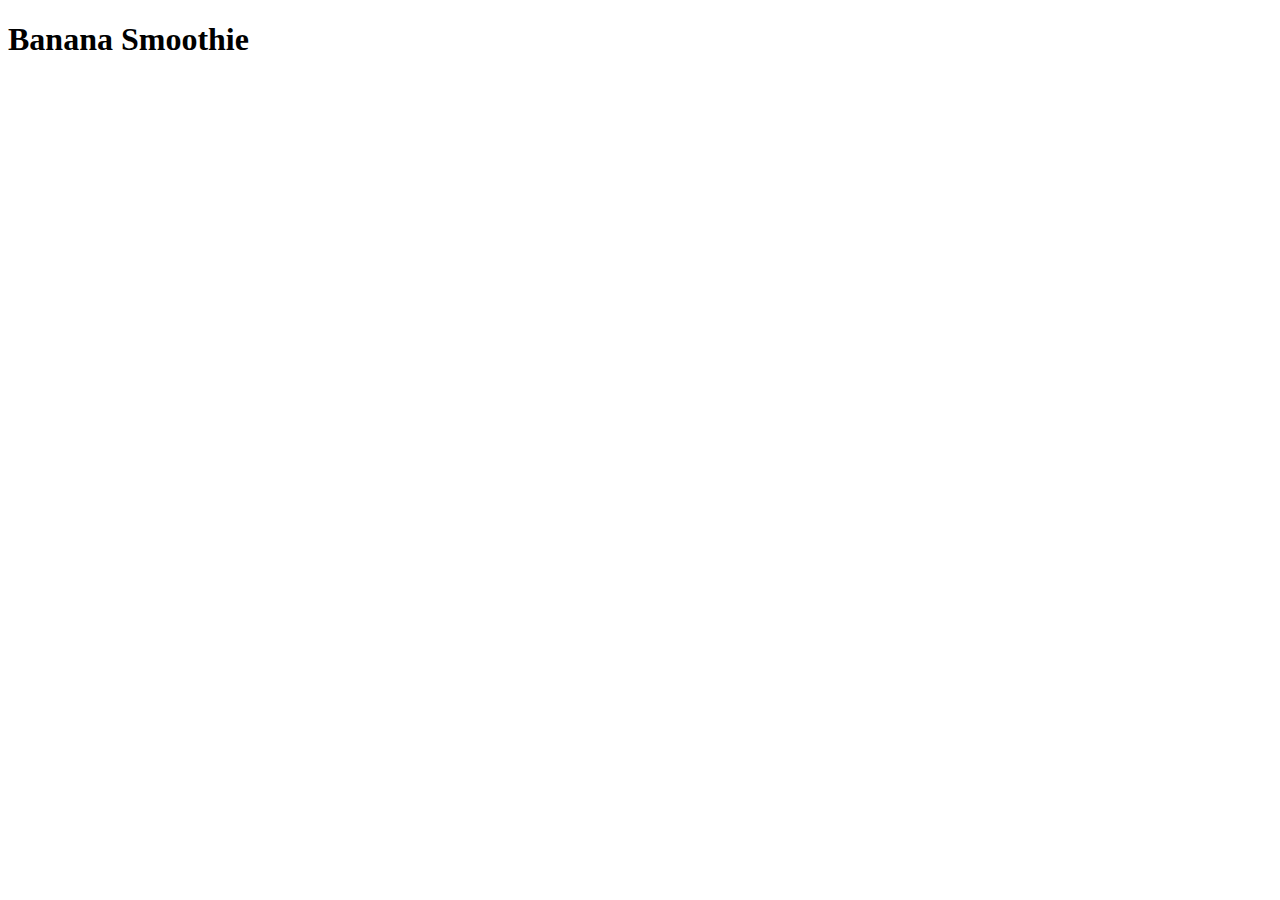
==== recipes/banana-smoothie.html @ d40ed833 "feat: create banana smoothie recipe" ====
<!DOCTYPE html>
<html lang="en">
  <head>
    <meta charset="UTF-8" />
    <meta
      name="viewport"
      content="width=device-width, initial-scale=1.0"
    />
    <title>Banana Smoothie</title>
  </head>
  <body>
    <h1>Banana Smoothie</h1>
  </body>
</html>
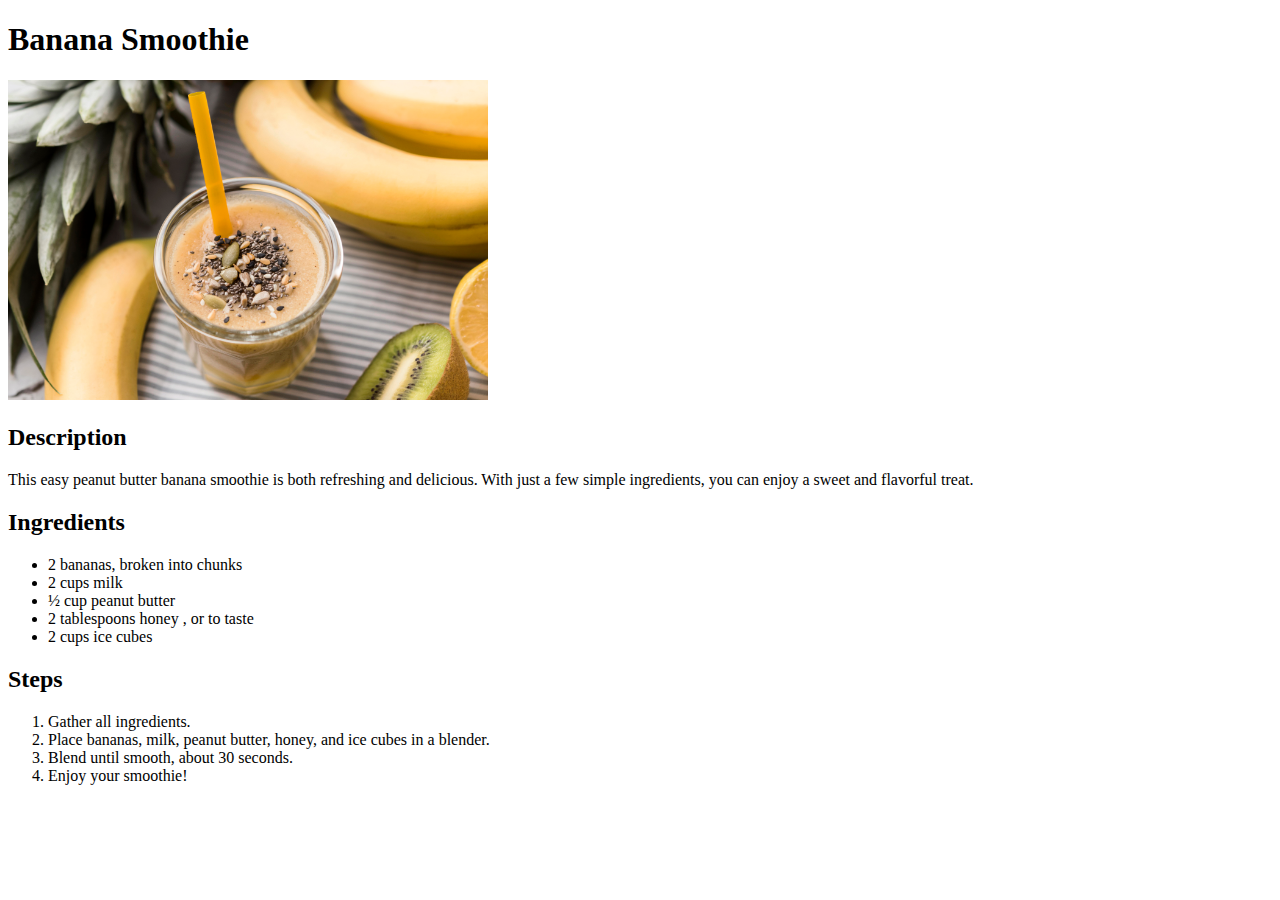
==== commit 3d160674: "feat: add content to banana-smoothie page" ====
--- a/recipes/banana-smoothie.html
+++ b/recipes/banana-smoothie.html
@@ -10,5 +10,37 @@
   </head>
   <body>
     <h1>Banana Smoothie</h1>
+    <img
+      src="../images/banana-smoothie.jpg"
+      alt="A refreshing smoothie with ripe bananas and juicy kiwi, served in a glass."
+      width="480"
+    />
+
+    <h2>Description</h2>
+    <p>
+      This easy peanut butter banana smoothie is both refreshing and
+      delicious. With just a few simple ingredients, you can enjoy a
+      sweet and flavorful treat.
+    </p>
+
+    <h2>Ingredients</h2>
+    <ul>
+      <li>2 bananas, broken into chunks</li>
+      <li>2 cups milk</li>
+      <li>½ cup peanut butter</li>
+      <li>2 tablespoons honey , or to taste</li>
+      <li>2 cups ice cubes</li>
+    </ul>
+
+    <h2>Steps</h2>
+    <ol>
+      <li>Gather all ingredients.</li>
+      <li>
+        Place bananas, milk, peanut butter, honey, and ice cubes in a
+        blender.
+      </li>
+      <li>Blend until smooth, about 30 seconds.</li>
+      <li>Enjoy your smoothie!</li>
+    </ol>
   </body>
 </html>
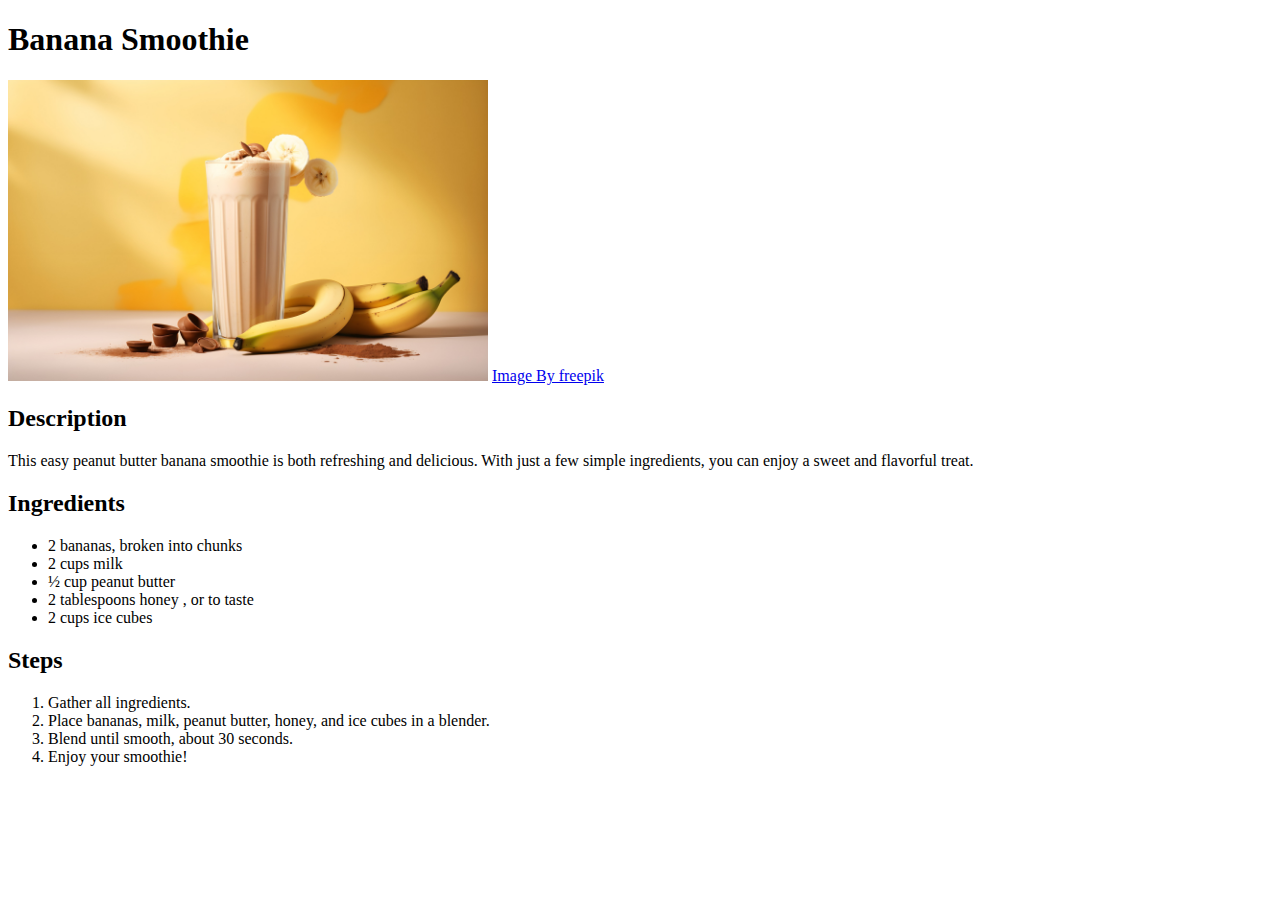
==== commit 3b699cc3: "fix: change banana-smoothie image with attribution" ====
--- a/recipes/banana-smoothie.html
+++ b/recipes/banana-smoothie.html
@@ -15,6 +15,10 @@
       alt="A refreshing smoothie with ripe bananas and juicy kiwi, served in a glass."
       width="480"
     />
+    <a
+      href="https://www.freepik.com/free-ai-image/view-delicious-milkshake-drink-with-bananas_69853792.htm#fromView=search&term=banana+smoothie&page=1&position=3&track=ais_ai_generated&regularType=ai"
+      >Image By freepik</a
+    >
 
     <h2>Description</h2>
     <p>
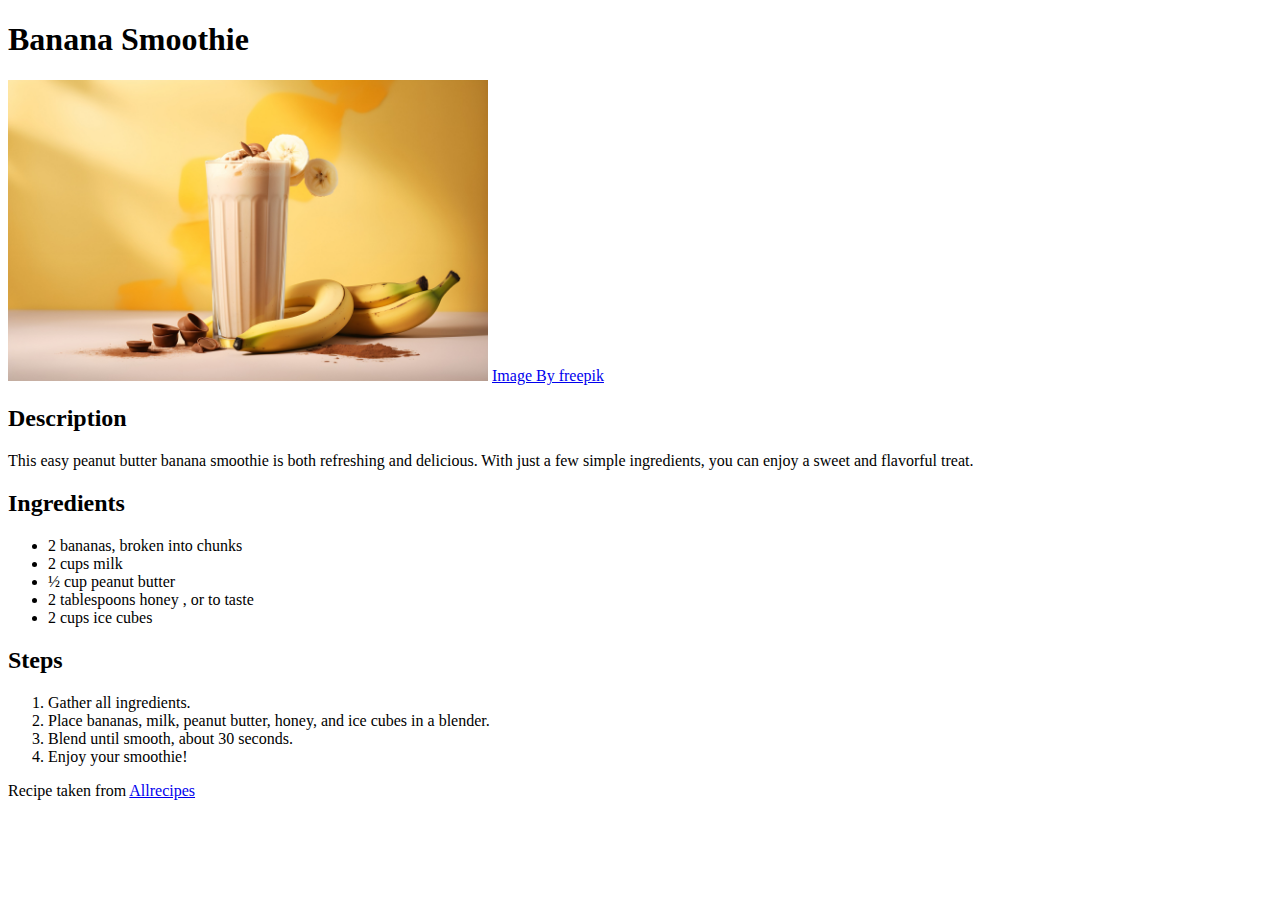
==== commit 6406537a: "feat: add atributtion to every recipe page" ====
--- a/recipes/banana-smoothie.html
+++ b/recipes/banana-smoothie.html
@@ -46,5 +46,13 @@
       <li>Blend until smooth, about 30 seconds.</li>
       <li>Enjoy your smoothie!</li>
     </ol>
+
+    <p>
+      Recipe taken from
+      <a
+        href="https://www.allrecipes.com/recipe/221261/peanut-butter-banana-smoothie/"
+        >Allrecipes</a
+      >
+    </p>
   </body>
 </html>
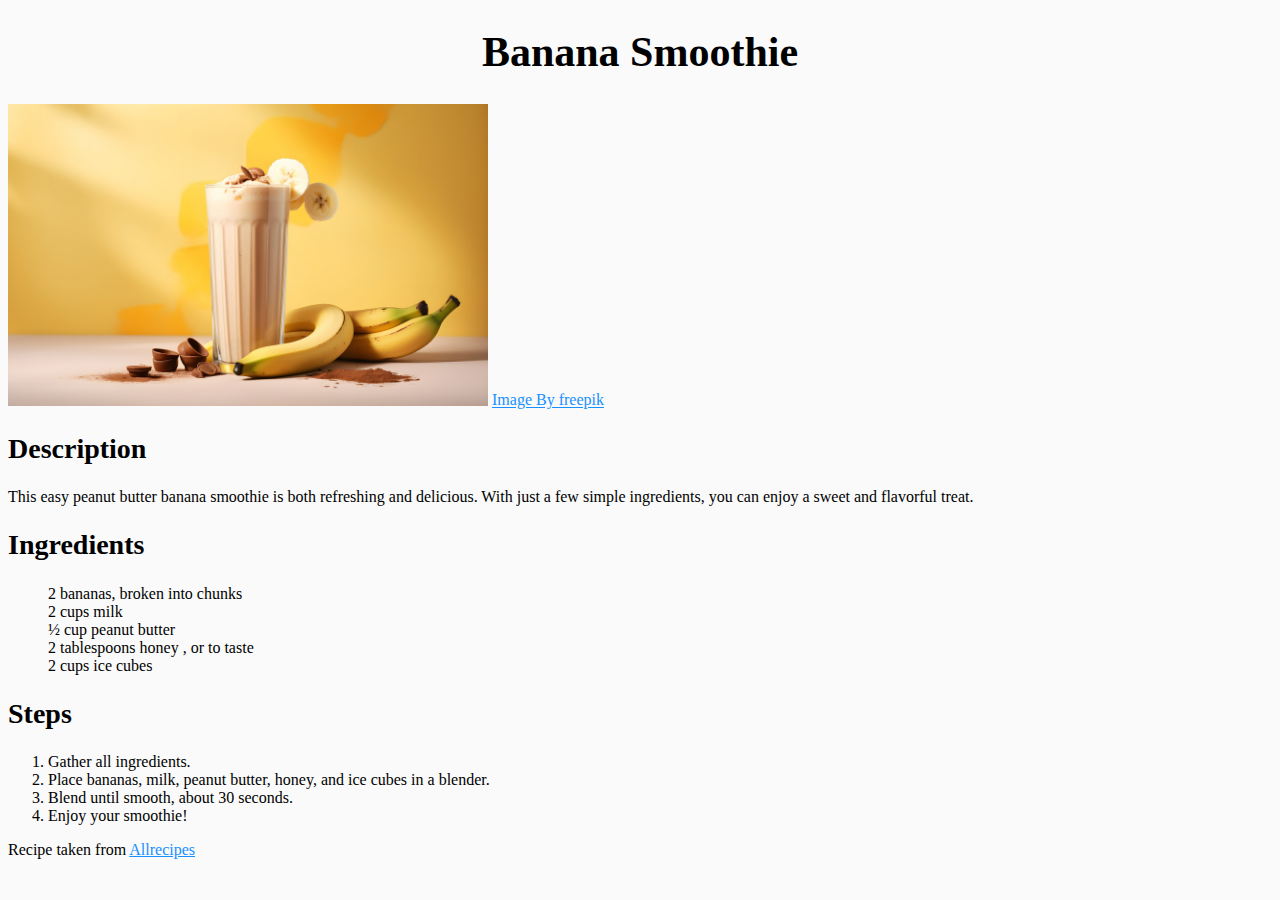
==== commit e3ab3108: "feat: style recipe pages" ====
--- a/recipes/banana-smoothie.html
+++ b/recipes/banana-smoothie.html
@@ -7,6 +7,7 @@
       content="width=device-width, initial-scale=1.0"
     />
     <title>Banana Smoothie</title>
+    <link rel="stylesheet" href="../style.css" />
   </head>
   <body>
     <h1>Banana Smoothie</h1>
--- a/style.css
+++ b/style.css
@@ -0,0 +1,30 @@
+body {
+  background-color: #fafafa;
+  color: #000;
+}
+
+h1 {
+  font-size: 42px;
+  text-align: center;
+}
+
+h2 {
+  font-size: 28px;
+}
+
+ul {
+  list-style: none;
+}
+
+a {
+  color: #1890ff;
+}
+
+li a {
+  font-size: 22px;
+}
+
+img {
+  height: auto;
+  width: 400;
+}
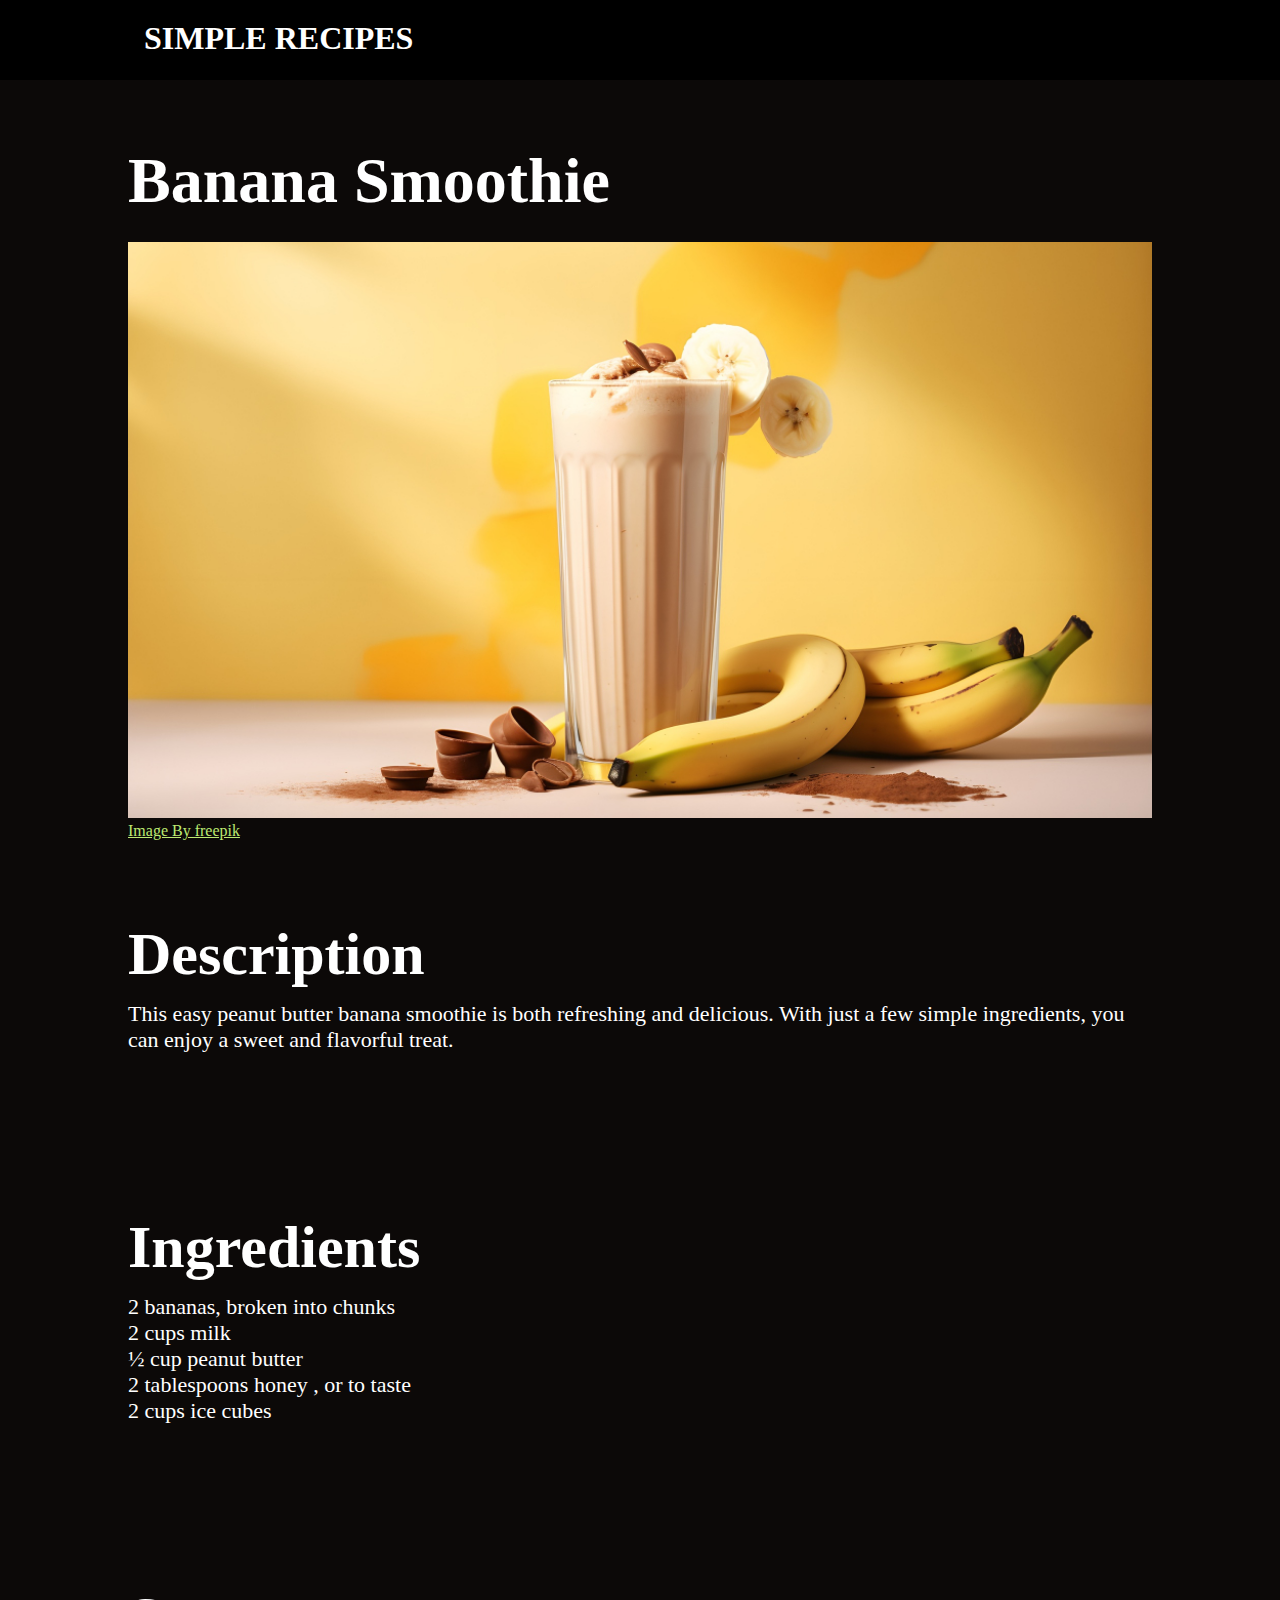
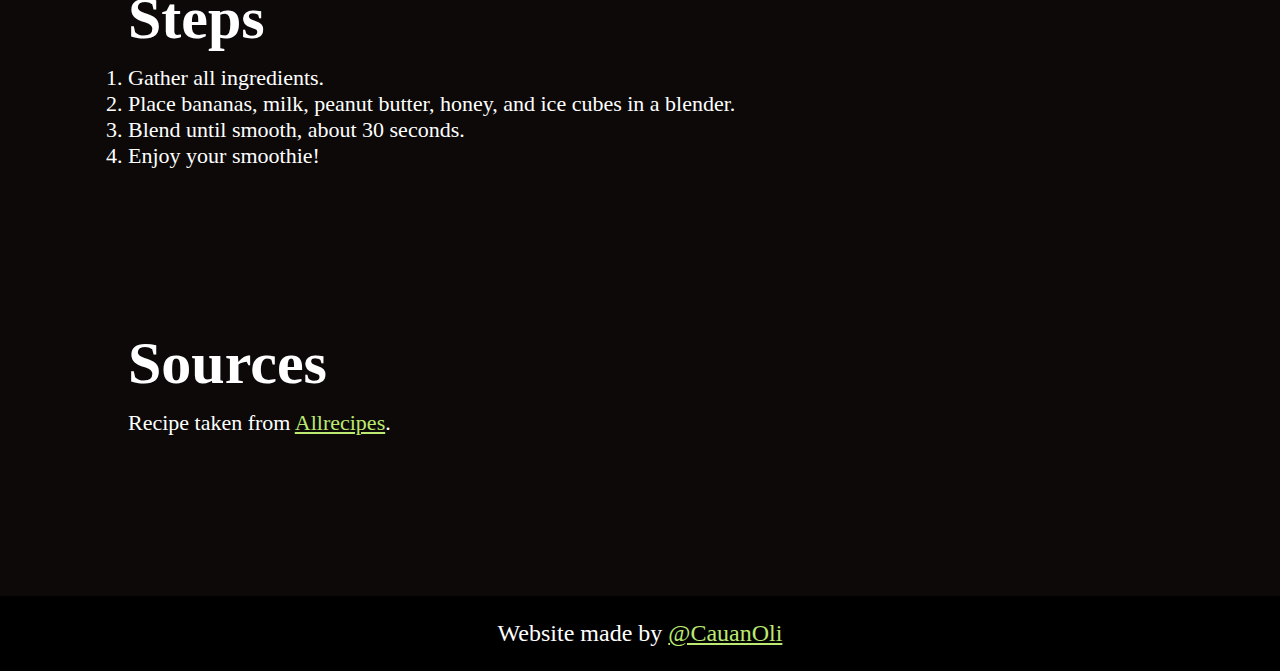
==== commit 088f8474: "feat: style recipe pages with new design" ====
--- a/recipes/banana-smoothie.html
+++ b/recipes/banana-smoothie.html
@@ -8,52 +8,83 @@
     />
     <title>Banana Smoothie</title>
     <link rel="stylesheet" href="../style.css" />
+    <link rel="stylesheet" href="./recipes.css" />
   </head>
   <body>
-    <h1>Banana Smoothie</h1>
-    <img
-      src="../images/banana-smoothie.jpg"
-      alt="A refreshing smoothie with ripe bananas and juicy kiwi, served in a glass."
-      width="480"
-    />
-    <a
-      href="https://www.freepik.com/free-ai-image/view-delicious-milkshake-drink-with-bananas_69853792.htm#fromView=search&term=banana+smoothie&page=1&position=3&track=ais_ai_generated&regularType=ai"
-      >Image By freepik</a
-    >
+    <header class="website-header">
+      <div class="container">
+        <nav>
+          <ul>
+            <li>
+              <a href="../index.html" class="logo">Simple recipes</a>
+            </li>
+          </ul>
+        </nav>
+      </div>
+    </header>
+    <main>
+      <div class="container">
+        <article>
+          <h1>Banana Smoothie</h1>
+          <img
+            src="../images/banana-smoothie.jpg"
+            alt="A refreshing smoothie with ripe bananas and juicy kiwi, served in a glass."
+          />
+          <a
+            href="https://www.freepik.com/free-ai-image/view-delicious-milkshake-drink-with-bananas_69853792.htm#fromView=search&term=banana+smoothie&page=1&position=3&track=ais_ai_generated&regularType=ai"
+            >Image By freepik</a
+          >
 
-    <h2>Description</h2>
-    <p>
-      This easy peanut butter banana smoothie is both refreshing and
-      delicious. With just a few simple ingredients, you can enjoy a
-      sweet and flavorful treat.
-    </p>
+          <section>
+            <h2>Description</h2>
+            <p>
+              This easy peanut butter banana smoothie is both refreshing
+              and delicious. With just a few simple ingredients, you can
+              enjoy a sweet and flavorful treat.
+            </p>
+          </section>
+          <section>
+            <h2>Ingredients</h2>
+            <ul>
+              <li>2 bananas, broken into chunks</li>
+              <li>2 cups milk</li>
+              <li>½ cup peanut butter</li>
+              <li>2 tablespoons honey , or to taste</li>
+              <li>2 cups ice cubes</li>
+            </ul>
+          </section>
 
-    <h2>Ingredients</h2>
-    <ul>
-      <li>2 bananas, broken into chunks</li>
-      <li>2 cups milk</li>
-      <li>½ cup peanut butter</li>
-      <li>2 tablespoons honey , or to taste</li>
-      <li>2 cups ice cubes</li>
-    </ul>
+          <section>
+            <h2>Steps</h2>
+            <ol>
+              <li>Gather all ingredients.</li>
+              <li>
+                Place bananas, milk, peanut butter, honey, and ice cubes
+                in a blender.
+              </li>
+              <li>Blend until smooth, about 30 seconds.</li>
+              <li>Enjoy your smoothie!</li>
+            </ol>
+          </section>
 
-    <h2>Steps</h2>
-    <ol>
-      <li>Gather all ingredients.</li>
-      <li>
-        Place bananas, milk, peanut butter, honey, and ice cubes in a
-        blender.
-      </li>
-      <li>Blend until smooth, about 30 seconds.</li>
-      <li>Enjoy your smoothie!</li>
-    </ol>
-
-    <p>
-      Recipe taken from
-      <a
-        href="https://www.allrecipes.com/recipe/221261/peanut-butter-banana-smoothie/"
-        >Allrecipes</a
-      >
-    </p>
+          <section>
+            <h2>Sources</h2>
+            <p>
+              Recipe taken from
+              <a
+                href="https://www.allrecipes.com/recipe/221261/peanut-butter-banana-smoothie/"
+                >Allrecipes</a
+              >.
+            </p>
+          </section>
+        </article>
+      </div>
+    </main>
+    <footer>
+      <p>
+        Website made by
+        <a href="https://github.com/cauanoli">@CauanOli</a>
+      </p>
+    </footer>
   </body>
 </html>
--- a/style.css
+++ b/style.css
@@ -1,15 +1,22 @@
-body {
-  background-color: #fafafa;
-  color: #000;
+html {
+  box-sizing: border-box;
+  scroll-behavior: smooth;
 }
 
-h1 {
-  font-size: 42px;
-  text-align: center;
+*,
+*::after,
+*::before {
+  box-sizing: inherit;
 }
 
-h2 {
-  font-size: 28px;
+* {
+  margin: 0;
+  padding: 0;
+}
+
+body {
+  background-color: #0c0908;
+  color: #fff;
 }
 
 ul {
@@ -17,14 +24,97 @@
 }
 
 a {
-  color: #1890ff;
-}
-
-li a {
-  font-size: 22px;
+  color: #bce972;
 }
 
 img {
   height: auto;
-  width: 400;
 }
+
+.text-highlight {
+  color: #bce972;
+}
+
+.container {
+  margin: 0 auto;
+  width: 80%;
+}
+
+header {
+  background-color: #000;
+  height: 80px;
+  padding: 20px;
+}
+
+header a {
+  color: white;
+  text-decoration: none;
+}
+
+header .logo {
+  text-transform: uppercase;
+  font-size: 32px;
+  font-weight: bold;
+}
+
+section.hero {
+  height: calc(100vh - 80px);
+  background: url("./images/hero-image.png");
+  background-size: cover;
+  box-shadow: inset 0 0 0 2000px rgba(0, 0, 0, 0.8);
+  padding: 80px 0;
+  font-size: 22px;
+}
+
+section.hero p {
+  margin-top: 24px;
+  width: 70%;
+}
+
+section.hero h1 {
+  font-size: 8rem;
+  text-align: left;
+  width: 70%;
+}
+
+section h2 {
+  font-size: 60px;
+}
+
+section#recipes {
+  margin-top: 80px;
+  height: calc(100vh - 200px);
+}
+
+section#recipes h2 {
+  text-align: center;
+}
+
+section#recipes .recipe-list {
+  margin-top: 80px;
+}
+
+section#recipes .recipe-list li {
+  display: inline-block;
+}
+
+section#recipes .recipe-list li img {
+  width: 300px;
+  height: 300px;
+  object-fit: cover;
+  border-radius: 16px;
+  margin-left: 32px;
+}
+
+section#recipes .recipe-list li img:hover {
+  border: 2px #bce972 solid;
+  filter: brightness(0.8);
+}
+
+footer {
+  margin-top: 80px;
+  background-color: #000;
+  padding: 24px;
+  font-size: 24px;
+  text-align: center;
+}
--- a/recipes/recipes.css
+++ b/recipes/recipes.css
@@ -0,0 +1,24 @@
+h1 {
+  font-size: 64px;
+}
+
+article {
+  margin-top: 64px;
+}
+
+article > img {
+  width: 100%;
+  margin-top: 24px;
+  aspect-ratio: 16/9;
+  object-fit: cover;
+}
+
+section {
+  padding: 80px 0;
+  font-size: 22px;
+  text-align: left;
+}
+
+section h2 {
+  margin-bottom: 12px;
+}
